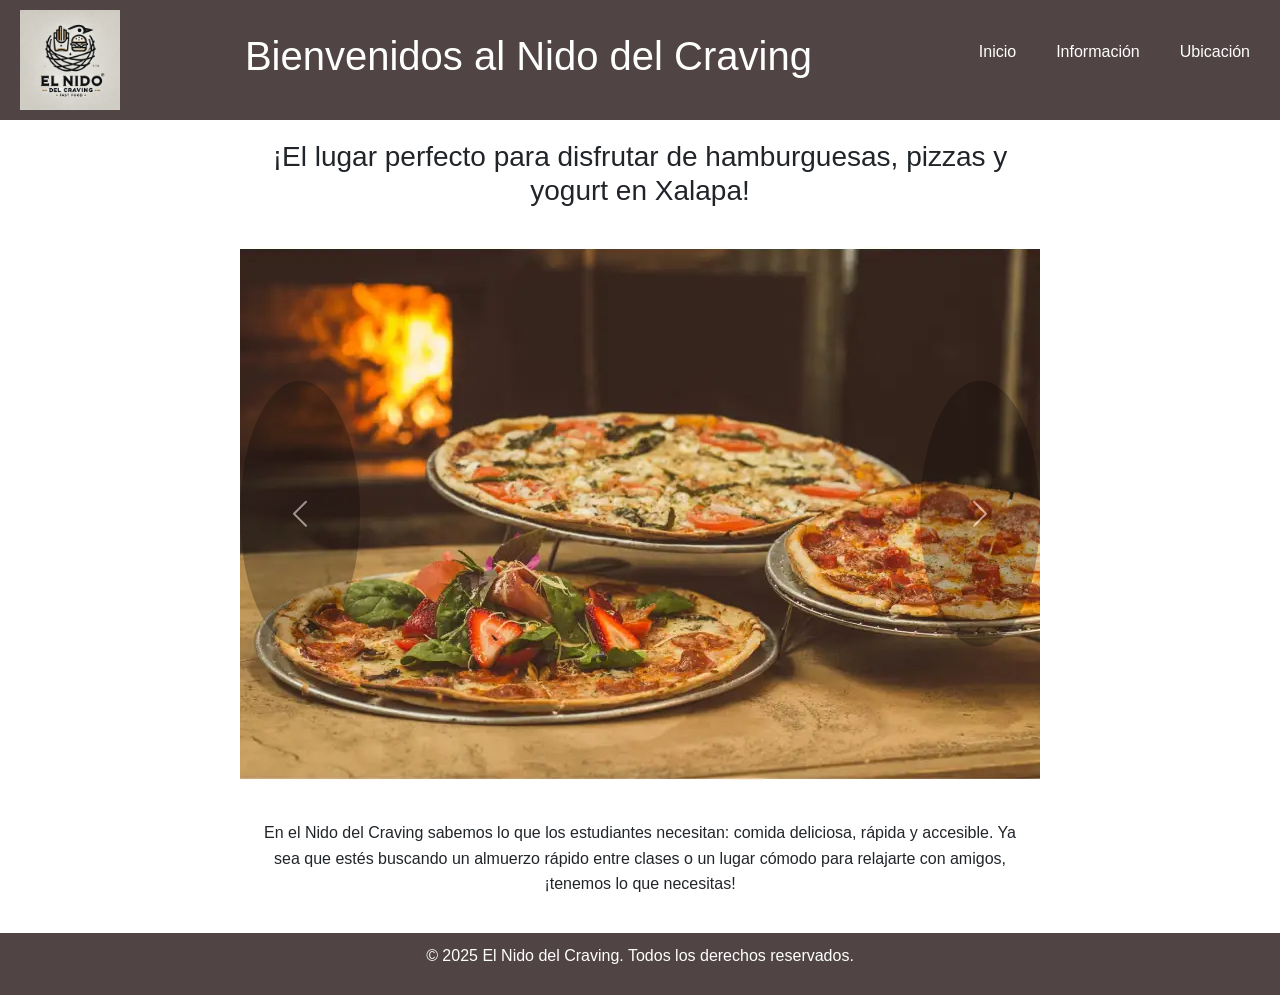
==== examen.html @ 43c348df "Add files via upload" ====
<!DOCTYPE html>
<html lang="es">
<head>
    <meta charset="UTF-8">
    <meta name="viewport" content="width=device-width, initial-scale=1.0">
    <title>Nido del Craving</title>
    
    <link href="https://cdn.jsdelivr.net/npm/bootstrap@5.3.2/dist/css/bootstrap.min.css" rel="stylesheet">
    <link rel="stylesheet" href="css/examen.css">
</head>
<body>
    
    <header>
        <div class="logo">
            <img src="img/logo.webp" alt="Logo">
        </div>
        <h1>Bienvenidos al Nido del Craving</h1>
        <nav>
            <ul class="nav-bar">
                <li><a href="examen.html">Inicio</a></li>
                <li><a href="información.html">Información</a></li>
                <li><a href="https://maps.app.goo.gl/s6Wevkev92GBGCtKA?g_st=com.google.maps.preview.copy">Ubicación</a></li>
            </ul>
        </nav>
    </header>

    
    <main>
        <section class="container">
            <h3>¡El lugar perfecto para disfrutar de hamburguesas, pizzas y yogurt en Xalapa!</h3>
        </section>

        
        <section class="carousel">
            <div id="carouselExample" class="carousel slide" data-bs-ride="carousel">
                <div class="carousel-inner">
                    <div class="carousel-item active">
                        <img src="img/pizza.webp" class="d-block w-100" alt="Pizza">
                    </div>
                    <div class="carousel-item">
                        <img src="img/yogurt.webp" class="d-block w-100" alt="Yogurt">
                    </div>
                    <div class="carousel-item">
                        <img src="img/burger.webp" class="d-block w-100" alt="Burger">
                    </div>
                </div>
                <button class="carousel-control-prev" type="button" data-bs-target="#carouselExample" data-bs-slide="prev">
                    <span class="carousel-control-prev-icon" aria-hidden="true"></span>
                    <span class="visually-hidden">Previous</span>
                </button>
                <button class="carousel-control-next" type="button" data-bs-target="#carouselExample" data-bs-slide="next">
                    <span class="carousel-control-next-icon" aria-hidden="true"></span>
                    <span class="visually-hidden">Next</span>
                </button>
            </div>
        </section>

        
        <section class="container">
            <p>En el Nido del Craving sabemos lo que los estudiantes necesitan: comida deliciosa, rápida y accesible. Ya sea que estés buscando un almuerzo rápido entre clases o un lugar cómodo para relajarte con amigos, ¡tenemos lo que necesitas!</p>
        </section>
    </main>

    
    <footer>
        <p>&copy; 2025 El Nido del Craving. Todos los derechos reservados.</p>
    </footer>

    
    <script src="https://cdn.jsdelivr.net/npm/bootstrap@5.3.2/dist/js/bootstrap.bundle.min.js"></script>
</body>
</html>
---- css/examen.css ----
* {
    margin: 0;
    padding: 0;
    box-sizing: border-box;
}


body {
    font-family: Arial, sans-serif;
    line-height: 1.6;
}


header {
    display: flex;
    justify-content: space-between;
    align-items: center;
    background-color: #504444;
    color: white;
    padding: 10px 20px;
}

header .logo img {
    height: 100px;
    width: auto;
}

header .nav-bar {
    list-style: none;
    display: flex;
    gap: 20px;
}

header .nav-bar li a {
    text-decoration: none;
    color: white;
    padding: 5px 10px;
    transition: background 0.3s;
}

header .nav-bar li a:hover {
    background-color: #555;
    border-radius: 5px;
}


main {
    padding: 20px;
}

.container {
    max-width: 800px;
    margin: auto;
    text-align: center;
}

.carousel {
    position: relative;
    max-width: 800px;
    margin: 20px auto;
    overflow: hidden;
    text-align: center;
}

.carousel-images img {
    display: none;
    width: 100%;
    border-radius: 5px;
}

.carousel-images img.active {
    display: block;
}

.carousel button {
    position: absolute;
    top: 50%;
    transform: translateY(-50%);
    background-color: rgba(0, 0, 0, 0.5);
    color: white;
    border: none;
    padding: 10px;
    cursor: pointer;
    border-radius: 50%;
}

.carousel .prev {
    left: 10px;
}

.carousel .next {
    right: 10px;
}


footer {
    background-color: #504444;
    color: white;
    text-align: center;
    padding: 10px;
    position: relative;
    width: 100%;
}
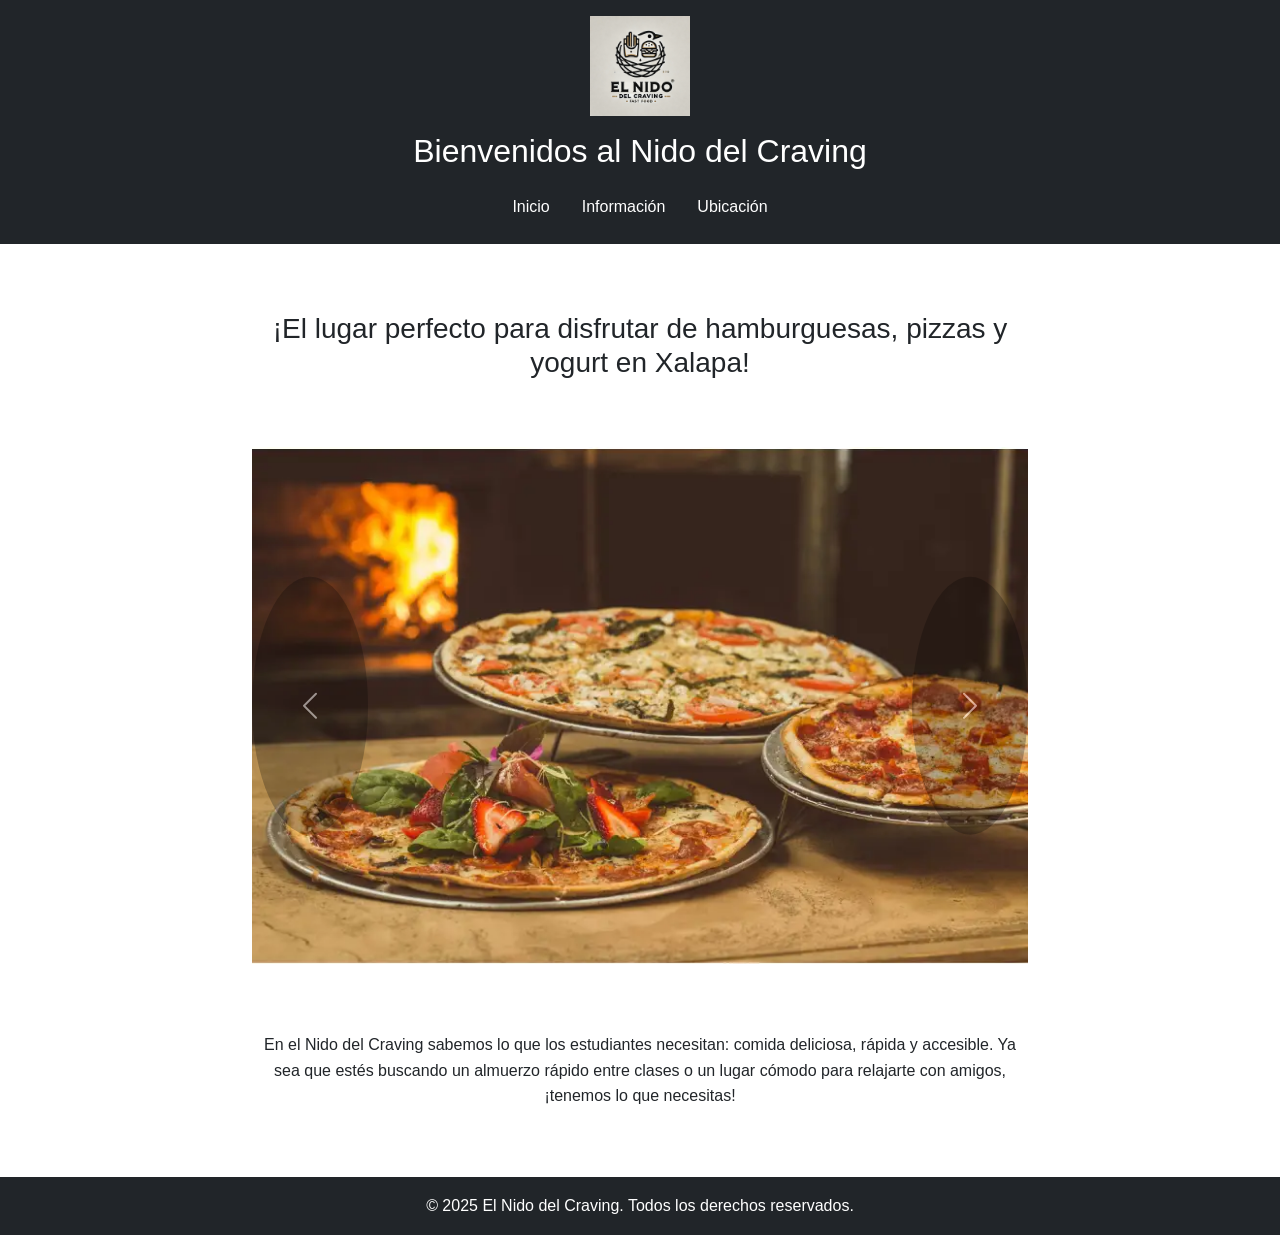
==== commit f22b237a: "examen.html" ====
--- a/examen.html
+++ b/examen.html
@@ -10,28 +10,34 @@
 </head>
 <body>
     
-    <header>
-        <div class="logo">
-            <img src="img/logo.webp" alt="Logo">
+    <header class="bg-dark text-white py-3">
+        <div class="container text-center">
+            <div class="logo mb-3">
+                <img src="img/logo.webp" alt="Logo" class="img-fluid" style="max-height: 100px;">
+            </div>
+            <h1 class="h2">Bienvenidos al Nido del Craving</h1>
+            <nav class="mt-3">
+                <ul class="nav justify-content-center">
+                    <li class="nav-item">
+                        <a class="nav-link text-white" href="examen.html">Inicio</a>
+                    </li>
+                    <li class="nav-item">
+                        <a class="nav-link text-white" href="información.html">Información</a>
+                    </li>
+                    <li class="nav-item">
+                        <a class="nav-link text-white" href="https://maps.app.goo.gl/s6Wevkev92GBGCtKA?g_st=com.google.maps.preview.copy">Ubicación</a>
+                    </li>
+                </ul>
+            </nav>
         </div>
-        <h1>Bienvenidos al Nido del Craving</h1>
-        <nav>
-            <ul class="nav-bar">
-                <li><a href="examen.html">Inicio</a></li>
-                <li><a href="información.html">Información</a></li>
-                <li><a href="https://maps.app.goo.gl/s6Wevkev92GBGCtKA?g_st=com.google.maps.preview.copy">Ubicación</a></li>
-            </ul>
-        </nav>
     </header>
 
-    
     <main>
-        <section class="container">
-            <h3>¡El lugar perfecto para disfrutar de hamburguesas, pizzas y yogurt en Xalapa!</h3>
+        <section class="container text-center my-5">
+            <h3 class="mb-4">¡El lugar perfecto para disfrutar de hamburguesas, pizzas y yogurt en Xalapa!</h3>
         </section>
 
-        
-        <section class="carousel">
+        <section class="carousel container my-5">
             <div id="carouselExample" class="carousel slide" data-bs-ride="carousel">
                 <div class="carousel-inner">
                     <div class="carousel-item active">
@@ -55,18 +61,15 @@
             </div>
         </section>
 
-        
-        <section class="container">
+        <section class="container text-center my-5">
             <p>En el Nido del Craving sabemos lo que los estudiantes necesitan: comida deliciosa, rápida y accesible. Ya sea que estés buscando un almuerzo rápido entre clases o un lugar cómodo para relajarte con amigos, ¡tenemos lo que necesitas!</p>
         </section>
     </main>
 
-    
-    <footer>
-        <p>&copy; 2025 El Nido del Craving. Todos los derechos reservados.</p>
+    <footer class="bg-dark text-white text-center py-3">
+        <p class="mb-0">&copy; 2025 El Nido del Craving. Todos los derechos reservados.</p>
     </footer>
 
-    
     <script src="https://cdn.jsdelivr.net/npm/bootstrap@5.3.2/dist/js/bootstrap.bundle.min.js"></script>
 </body>
-</html>+</html>
